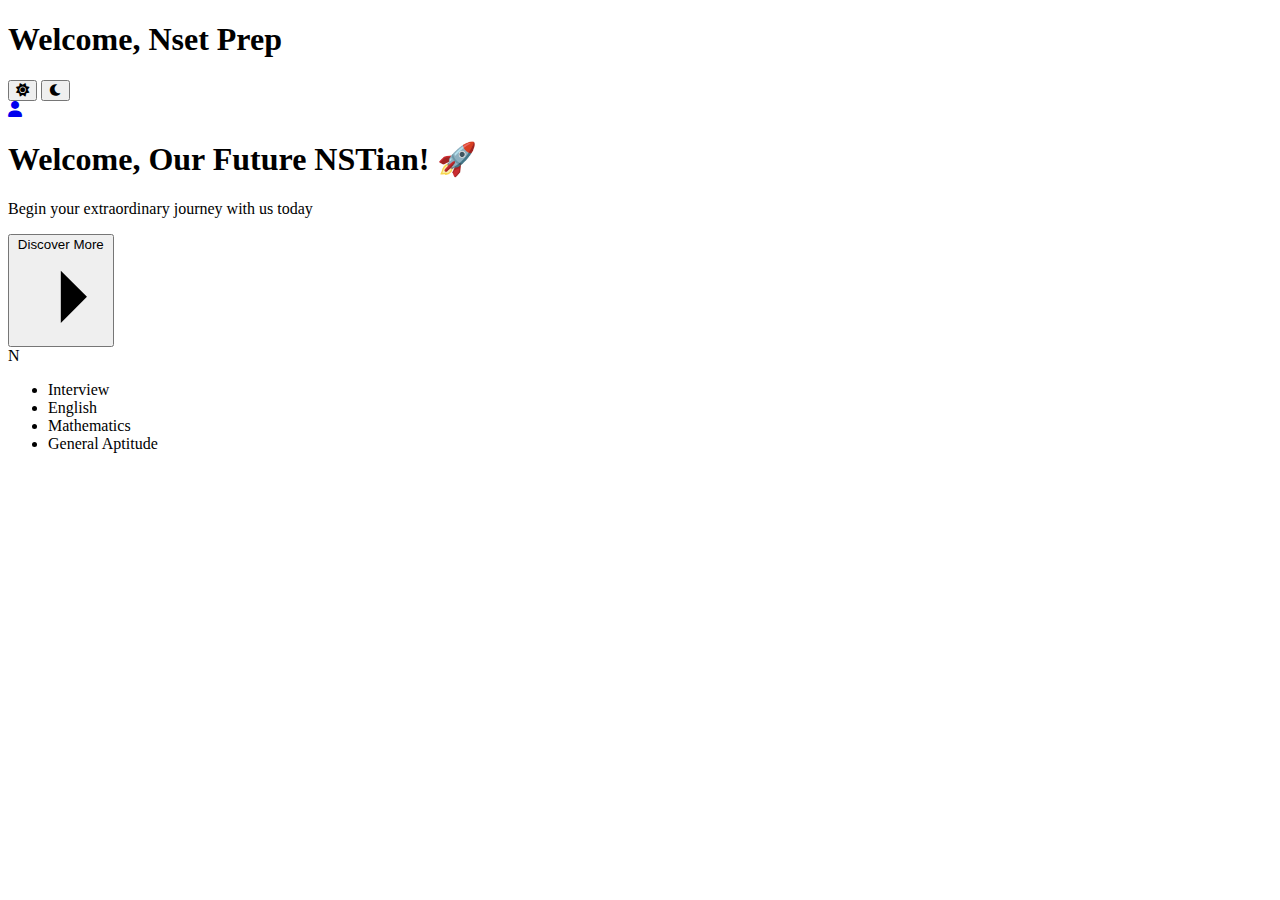
==== index.html @ 56665ab0 "Update index.html" ====
<!DOCTYPE html>
<html lang="en">
<head>
    <meta charset="UTF-8">
    <meta name="viewport" content="width=device-width, initial-scale=1.0">
    <title>NSTian Learning Portal</title>
    <link rel="stylesheet" href="styles.css">
    <link rel="stylesheet" href="css/grid.css">
    <link rel="stylesheet" href="css/enhancements.css">
    <link rel="stylesheet" href="https://cdnjs.cloudflare.com/ajax/libs/font-awesome/6.0.0-beta3/css/all.min.css">
</head>
<body>
   <!-- Header Section -->
   <header class="app-header">
    <div class="user-welcome">
        <h1>Welcome, Nset Prep</h1>
        <p class="date"></p>
    </div>
    <div class="header-icons">
        <div class="theme-buttons">
            <button id="lightModeBtn" class="theme-btn light-btn" onclick="setThemeMode('light')">
                <i class="fas fa-sun"></i>
            </button>
            <button id="darkModeBtn" class="theme-btn dark-btn" onclick="setThemeMode('dark')">
                <i class="fas fa-moon"></i>
            </button>
        </div>
        <a href="profile.html" class="profile-link">
            <i class="fas fa-user" id="profileIcon"></i>
        </a>
    </div>
</header>

   <!-- Enhanced Welcome Banner -->
<section class="welcome-hero" aria-labelledby="welcome-heading">
    <div class="welcome-content">
      <div class="welcome-text">
        <h1 id="welcome-heading" class="welcome-title">
          Welcome, <span class="highlight">Our Future NSTian!</span>
          <span class="rocket" aria-hidden="true">🚀</span>
        </h1>
        <p class="welcome-subtitle">Begin your extraordinary journey with us today</p>
        <button class="welcome-cta" id="aboutBtn">
          Discover More
          <svg class="cta-icon" viewBox="0 0 24 24" aria-hidden="true">
            <path d="M5 12h14M12 5l7 7-7 7"/>
          </svg>
        </button>
      </div>
      
      <div class="logo-container">
        <div class="logo-circle" aria-hidden="true">
          <span class="logo-letter">N</span>
          <div class="logo-particles">
            <span class="particle"></span>
            <span class="particle"></span>
            <span class="particle"></span>
          </div>
        </div>
      </div>
    </div>
    
    <div class="welcome-decoration">
      <div class="decoration-circle"></div>
      <div class="decoration-circle"></div>
    </div>
  </section>
    <!-- Navigation Tabs -->
    <nav>
        <ul class="tabs">
            <li class="tab active" data-tab="interview">Interview</li>
            <li class="tab" data-tab="english">English</li>
            <li class="tab" data-tab="mathematics">Mathematics</li>
            <li class="tab" data-tab="general">General Aptitude</li>
        </ul>
    </nav>

    <!-- Main Content Area -->
    <main>
        <!-- Interview Section -->
        <div class="cards-container interview active"></div>

        <!-- English Section -->
        <div class="cards-container english"></div>

        <!-- Mathematics Section -->
        <div class="cards-container mathematics"></div>

        <!-- General Aptitude Section -->
        <div class="cards-container general"></div>
    </main>


    <script>
        // Direct theme mode function
        function setThemeMode(mode) {
            console.log('Setting theme mode to:', mode);
            if (mode === 'dark') {
                document.body.classList.add('dark-mode');
                document.body.setAttribute('data-theme', 'dark');
                document.getElementById('lightModeBtn').classList.remove('active');
                document.getElementById('darkModeBtn').classList.add('active');
            } else {
                document.body.classList.remove('dark-mode');
                document.body.setAttribute('data-theme', 'light');
                document.getElementById('lightModeBtn').classList.add('active');
                document.getElementById('darkModeBtn').classList.remove('active');
            }
            localStorage.setItem('themeMode', mode);
        }

        // Apply theme on page load
        document.addEventListener('DOMContentLoaded', function() {
            const themeMode = localStorage.getItem('themeMode') || 'light';
            setThemeMode(themeMode);
        });
    </script>
    <script src="script.js"></script>
</body>
</html>
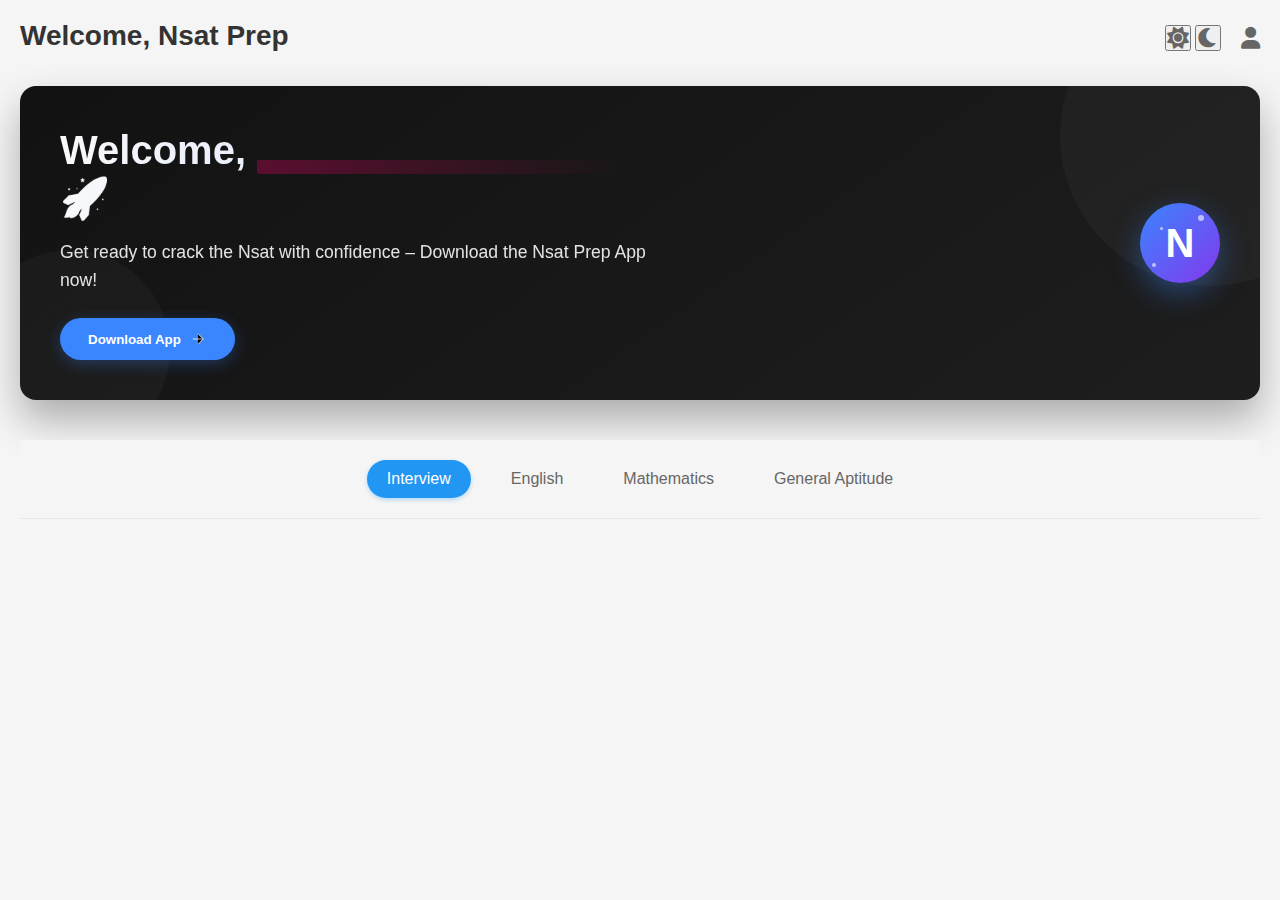
==== commit d0ce4bd9: "Update index.html" ====
--- a/index.html
+++ b/index.html
@@ -13,7 +13,7 @@
    <!-- Header Section -->
    <header class="app-header">
     <div class="user-welcome">
-        <h1>Welcome, Nset Prep</h1>
+        <h1>Welcome, Nsat Prep</h1>
         <p class="date"></p>
     </div>
     <div class="header-icons">
@@ -31,6 +31,7 @@
     </div>
 </header>
 
+ 
    <!-- Enhanced Welcome Banner -->
 <section class="welcome-hero" aria-labelledby="welcome-heading">
     <div class="welcome-content">
@@ -39,13 +40,19 @@
           Welcome, <span class="highlight">Our Future NSTian!</span>
           <span class="rocket" aria-hidden="true">🚀</span>
         </h1>
-        <p class="welcome-subtitle">Begin your extraordinary journey with us today</p>
+        <p class="welcome-subtitle"> Get ready to crack the Nsat with confidence – Download the Nsat Prep App now!</p>
         <button class="welcome-cta" id="aboutBtn">
-          Discover More
+          Download App
           <svg class="cta-icon" viewBox="0 0 24 24" aria-hidden="true">
             <path d="M5 12h14M12 5l7 7-7 7"/>
           </svg>
         </button>
+          <script>
+  document.getElementById("aboutBtn").addEventListener("click", function() {
+    // Replace this with your actual download link
+    window.open("https://example.com/nset-prep-download", "_blank");
+  });
+</script>
       </div>
       
       <div class="logo-container">
@@ -65,6 +72,7 @@
       <div class="decoration-circle"></div>
     </div>
   </section>
+
     <!-- Navigation Tabs -->
     <nav>
         <ul class="tabs">
@@ -74,7 +82,7 @@
             <li class="tab" data-tab="general">General Aptitude</li>
         </ul>
     </nav>
-
+    
     <!-- Main Content Area -->
     <main>
         <!-- Interview Section -->
--- a/styles.css
+++ b/styles.css
@@ -0,0 +1,897 @@
+:root {
+    --background-color: #f5f5f5;
+    --card-background: #ffffff;
+    --primary-color: #2196f3;
+    --secondary-color: #1976d2;
+    --text-color: #333333;
+    --text-secondary: #666666;
+    --red-color: #ef5350;
+    --green-color: #66bb6a;
+    --orange-color: #ffa726;
+    --blue-light: #4fc3f7;
+    --shadow-sm: 0 2px 4px rgba(0, 0, 0, 0.1);
+    --shadow-md: 0 4px 8px rgba(0, 0, 0, 0.1);
+    --shadow-lg: 0 8px 16px rgba(0, 0, 0, 0.1);
+    --transition-speed: 0.3s;
+    --border-radius-sm: 8px;
+    --border-radius-md: 12px;
+    --border-radius-lg: 16px;
+    --spacing-xs: 5px;
+    --spacing-sm: 10px;
+    --spacing-md: 15px;
+    --spacing-lg: 20px;
+    --spacing-xl: 30px;
+}
+
+[data-theme="dark"] {
+    --background-color: #121212;
+    --card-background: #1e1e1e;
+    --text-color: #ffffff;
+    --text-secondary: #bbbbbb;
+    --shadow-sm: 0 2px 4px rgba(0, 0, 0, 0.3);
+    --shadow-md: 0 4px 8px rgba(0, 0, 0, 0.3);
+    --shadow-lg: 0 8px 16px rgba(0, 0, 0, 0.3);
+}
+
+* {
+    margin: 0;
+    padding: 0;
+    box-sizing: border-box;
+    font-family: -apple-system, BlinkMacSystemFont, 'Segoe UI', Roboto, Oxygen, Ubuntu, Cantarell, sans-serif;
+}
+
+body {
+    background-color: var(--background-color);
+    color: var(--text-color);
+    padding: var(--spacing-lg);
+    transition: background-color var(--transition-speed), color var(--transition-speed);
+    min-height: 100vh;
+}
+
+/* Header Styles */
+.app-header {
+    display: flex;
+    flex-direction: column;
+    gap: var(--spacing-md);
+    margin-bottom: var(--spacing-xl);
+}
+
+.user-info {
+    display: flex;
+    justify-content: space-between;
+    align-items: center;
+    width: 100%;
+}
+
+.user-welcome h1 {
+    font-size: 24px;
+    font-weight: 600;
+    margin-bottom: 4px;
+}
+
+.date {
+    color: var(--text-secondary);
+    font-size: 14px;
+}
+
+.header-icons {
+    display: flex;
+    align-items: center;
+    gap: var(--spacing-md);
+    position: relative;
+}
+
+.header-icons i {
+    font-size: 20px;
+    color: var(--text-secondary);
+    cursor: pointer;
+    transition: color var(--transition-speed);
+}
+
+.header-icons i:hover {
+    color: var(--primary-color);
+}
+
+/* Notification Styles */
+.notification-wrapper, .profile-wrapper {
+    position: relative;
+}
+
+.notification-badge {
+    position: absolute;
+    top: -8px;
+    right: -8px;
+    background-color: var(--red-color);
+    color: white;
+    font-size: 10px;
+    border-radius: 50%;
+    width: 18px;
+    height: 18px;
+    display: flex;
+    align-items: center;
+    justify-content: center;
+}
+
+.notification-dropdown, .profile-dropdown {
+    position: absolute;
+    top: 35px;
+    right: -10px;
+    background-color: var(--card-background);
+    border-radius: var(--border-radius-md);
+    box-shadow: var(--shadow-lg);
+    width: 320px;
+    max-height: 400px;
+    overflow-y: auto;
+    z-index: 1000;
+    opacity: 0;
+    visibility: hidden;
+    transform: translateY(10px);
+    transition: all var(--transition-speed);
+}
+
+.notification-dropdown.active, .profile-dropdown.active {
+    opacity: 1;
+    visibility: visible;
+    transform: translateY(0);
+}
+
+.notification-dropdown::before, .profile-dropdown::before {
+    content: '';
+    position: absolute;
+    top: -8px;
+    right: 15px;
+    border-left: 8px solid transparent;
+    border-right: 8px solid transparent;
+    border-bottom: 8px solid var(--card-background);
+}
+
+.notification-header {
+    display: flex;
+    justify-content: space-between;
+    align-items: center;
+    padding: var(--spacing-md);
+    border-bottom: 1px solid rgba(0, 0, 0, 0.1);
+}
+
+.notification-header h3 {
+    font-size: 16px;
+}
+
+.mark-all-read {
+    color: var(--primary-color);
+    font-size: 12px;
+    cursor: pointer;
+    transition: opacity var(--transition-speed);
+}
+
+.mark-all-read:hover {
+    opacity: 0.8;
+}
+
+.notification-list {
+    padding: 0;
+}
+
+.notification-item {
+    padding: var(--spacing-md);
+    border-bottom: 1px solid rgba(0, 0, 0, 0.05);
+    cursor: pointer;
+    transition: background-color var(--transition-speed);
+}
+
+.notification-item:hover {
+    background-color: rgba(0, 0, 0, 0.02);
+}
+
+.notification-item.unread {
+    background-color: rgba(33, 150, 243, 0.05);
+    position: relative;
+}
+
+.notification-item.unread::before {
+    content: '';
+    position: absolute;
+    left: 0;
+    top: 0;
+    height: 100%;
+    width: 3px;
+    background-color: var(--primary-color);
+}
+
+.notification-content h4 {
+    font-size: 14px;
+    margin-bottom: 5px;
+}
+
+.notification-content p {
+    font-size: 12px;
+    color: var(--text-secondary);
+    margin-bottom: 5px;
+}
+
+.notification-time {
+    font-size: 11px;
+    color: var(--text-secondary);
+    display: block;
+}
+
+/* Profile Dropdown Styles */
+.profile-header {
+    display: flex;
+    align-items: center;
+    padding: var(--spacing-md);
+    border-bottom: 1px solid rgba(0, 0, 0, 0.1);
+}
+
+.profile-pic {
+    width: 40px;
+    height: 40px;
+    border-radius: 50%;
+    margin-right: var(--spacing-sm);
+    object-fit: cover;
+}
+
+.profile-info h4 {
+    font-size: 14px;
+    margin-bottom: 2px;
+}
+
+.profile-info p {
+    font-size: 12px;
+    color: var(--text-secondary);
+}
+
+.profile-menu {
+    padding: var(--spacing-sm) 0;
+}
+
+.profile-menu a {
+    display: flex;
+    align-items: center;
+    padding: var(--spacing-sm) var(--spacing-md);
+    color: var(--text-color);
+    text-decoration: none;
+    font-size: 14px;
+    transition: background-color var(--transition-speed);
+}
+
+.profile-menu a:hover {
+    background-color: rgba(0, 0, 0, 0.05);
+}
+
+.profile-menu a i {
+    margin-right: var(--spacing-sm);
+    font-size: 16px;
+    color: var(--text-secondary);
+}
+
+.profile-menu .logout {
+    color: var(--red-color);
+}
+
+.profile-menu .logout i {
+    color: var(--red-color);
+}
+
+/* Responsive Design */
+@media (min-width: 768px) {
+    .app-header {
+        flex-direction: row;
+        justify-content: space-between;
+        align-items: center;
+    }
+    
+    .user-welcome h1 {
+        font-size: 28px;
+    }
+    
+    .date {
+        font-size: 16px;
+    }
+    
+    .header-icons {
+        gap: var(--spacing-lg);
+    }
+    
+    .header-icons i {
+        font-size: 22px;
+    }
+}
+
+@media (max-width: 480px) {
+    body {
+        padding: var(--spacing-md);
+    }
+    
+    .notification-dropdown, .profile-dropdown {
+        width: 280px;
+        right: -15px;
+    }
+    
+    .profile-dropdown {
+        width: 250px;
+    }
+}
+
+/* Modern Welcome Banner Styles */
+.welcome-hero {
+    --primary: #3a86ff;
+    --secondary: #8338ec;
+    --accent: #ff006e;
+    --dark: #121212;
+    --light: #f8f9fa;
+    --spacing-xl: 2.5rem;
+    --spacing-lg: 1.5rem;
+    --spacing-md: 1rem;
+    --border-radius-lg: 16px;
+    --border-radius-md: 8px;
+    --transition-speed: 0.3s;
+    
+    background: linear-gradient(145deg, var(--dark) 0%, #1e1e1e 100%);
+    color: var(--light);
+    padding: var(--spacing-xl);
+    border-radius: var(--border-radius-lg);
+    margin-bottom: var(--spacing-xl);
+    position: relative;
+    overflow: hidden;
+    box-shadow: 0 20px 40px rgba(0, 0, 0, 0.3);
+  }
+  
+  .welcome-content {
+    display: flex;
+    justify-content: space-between;
+    align-items: center;
+    gap: 2rem;
+    position: relative;
+    z-index: 2;
+    max-width: 1200px;
+    margin: 0 auto;
+  }
+  
+  .welcome-text {
+    flex: 1;
+    max-width: 600px;
+  }
+  
+  .welcome-title {
+    font-size: clamp(1.8rem, 4vw, 2.5rem);
+    font-weight: 700;
+    line-height: 1.2;
+    margin-bottom: var(--spacing-md);
+    background: linear-gradient(to right, var(--light) 0%, #c9d6ff 100%);
+    -webkit-background-clip: text;
+    background-clip: text;
+    color: transparent;
+  }
+  
+  .highlight {
+    position: relative;
+    display: inline-block;
+  }
+  
+  .highlight::after {
+    content: '';
+    position: absolute;
+    bottom: 0;
+    left: 0;
+    width: 100%;
+    height: 30%;
+    background: linear-gradient(90deg, rgba(255,0,110,0.3) 0%, transparent 100%);
+    z-index: -1;
+    border-radius: 2px;
+  }
+  
+  .rocket {
+    display: inline-block;
+    animation: rocketFloat 3s ease-in-out infinite;
+    transform-origin: center 70%;
+  }
+  
+  @keyframes rocketFloat {
+    0%, 100% { transform: translateY(0) rotate(-5deg); }
+    50% { transform: translateY(-8px) rotate(5deg); }
+  }
+  
+  .welcome-subtitle {
+    font-size: 1.1rem;
+    opacity: 0.9;
+    margin-bottom: var(--spacing-lg);
+    line-height: 1.6;
+  }
+  
+  .welcome-cta {
+    display: inline-flex;
+    align-items: center;
+    gap: 0.5rem;
+    background: var(--primary);
+    color: white;
+    border: none;
+    padding: 0.75rem 1.75rem;
+    border-radius: 50px;
+    font-weight: 600;
+    cursor: pointer;
+    transition: all var(--transition-speed) ease;
+    box-shadow: 0 4px 15px rgba(58, 134, 255, 0.3);
+  }
+  
+  .welcome-cta:hover {
+    background: var(--accent);
+    transform: translateY(-2px);
+    box-shadow: 0 6px 20px rgba(255, 0, 110, 0.4);
+  }
+  
+  .cta-icon {
+    width: 18px;
+    height: 18px;
+    stroke: currentColor;
+    transition: transform var(--transition-speed) ease;
+  }
+  
+  .welcome-cta:hover .cta-icon {
+    transform: translateX(3px);
+  }
+  
+  /* Logo Styles */
+  .logo-container {
+    position: relative;
+  }
+  
+  .logo-circle {
+    width: 80px;
+    height: 80px;
+    border-radius: 50%;
+    background: linear-gradient(135deg, var(--primary) 0%, var(--secondary) 100%);
+    display: flex;
+    align-items: center;
+    justify-content: center;
+    font-size: 2.5rem;
+    font-weight: bold;
+    box-shadow: 0 10px 30px rgba(58, 134, 255, 0.4);
+    position: relative;
+    animation: pulse 4s ease infinite;
+  }
+  
+  @keyframes pulse {
+    0%, 100% { transform: scale(1); }
+    50% { transform: scale(1.05); }
+  }
+  
+  .logo-letter {
+    color: white;
+    position: relative;
+    z-index: 2;
+  }
+  
+  .logo-particles {
+    position: absolute;
+    width: 100%;
+    height: 100%;
+  }
+  
+  .particle {
+    position: absolute;
+    background: white;
+    border-radius: 50%;
+    opacity: 0.6;
+  }
+  
+  .particle:nth-child(1) {
+    width: 6px;
+    height: 6px;
+    top: 15%;
+    right: 20%;
+    animation: float 4s ease infinite;
+  }
+  
+  .particle:nth-child(2) {
+    width: 4px;
+    height: 4px;
+    bottom: 20%;
+    left: 15%;
+    animation: float 5s ease infinite 1s;
+  }
+  
+  .particle:nth-child(3) {
+    width: 3px;
+    height: 3px;
+    top: 30%;
+    left: 25%;
+    animation: float 6s ease infinite 0.5s;
+  }
+  
+  @keyframes float {
+    0%, 100% { transform: translateY(0) translateX(0); }
+    50% { transform: translateY(-10px) translateX(5px); }
+  }
+  
+  /* Decorative Elements */
+  .welcome-decoration {
+    position: absolute;
+    width: 100%;
+    height: 100%;
+    top: 0;
+    left: 0;
+    overflow: hidden;
+    z-index: 1;
+  }
+  
+  .decoration-circle {
+    position: absolute;
+    border-radius: 50%;
+    background: rgba(255, 255, 255, 0.03);
+  }
+  
+  .decoration-circle:nth-child(1) {
+    width: 300px;
+    height: 300px;
+    top: -100px;
+    right: -100px;
+  }
+  
+  .decoration-circle:nth-child(2) {
+    width: 200px;
+    height: 200px;
+    bottom: -50px;
+    left: -50px;
+  }
+  
+  /* Responsive Design */
+  @media (max-width: 768px) {
+    .welcome-content {
+      flex-direction: column;
+      text-align: center;
+    }
+    
+    .welcome-text {
+      margin-bottom: var(--spacing-lg);
+    }
+    
+    .logo-circle {
+      width: 70px;
+      height: 70px;
+      font-size: 2rem;
+    }
+  }
+
+/* Navigation Styles */
+nav {
+    margin-bottom: var(--spacing-xl);
+    position: sticky;
+    top: 0;
+    z-index: 90;
+    background-color: var(--background-color);
+    padding: var(--spacing-sm) 0;
+    border-bottom: 1px solid rgba(0, 0, 0, 0.05);
+}
+
+.tabs {
+    list-style: none;
+    display: flex;
+    gap: var(--spacing-lg);
+    padding: var(--spacing-sm) 0;
+    min-width: max-content;
+    justify-content: center;
+}
+
+.tab {
+    color: var(--text-secondary);
+    cursor: pointer;
+    padding: var(--spacing-sm) var(--spacing-lg);
+    border-radius: 20px;
+    transition: all var(--transition-speed);
+    white-space: nowrap;
+    font-weight: 500;
+}
+
+.tab.active {
+    background-color: var(--primary-color);
+    color: white;
+    box-shadow: 0 2px 4px rgba(33, 150, 243, 0.3);
+}
+
+.tab:hover:not(.active) {
+    background-color: rgba(0, 0, 0, 0.05);
+    color: var(--primary-color);
+}
+
+/* Cards Container */
+.cards-container {
+    display: none;
+    flex-direction: column;
+    gap: var(--spacing-md);
+    animation: fadeIn 0.5s ease;
+}
+
+.cards-container.active {
+    display: flex;
+}
+
+@keyframes fadeIn {
+    from {
+        opacity: 0;
+        transform: translateY(10px);
+    }
+    to {
+        opacity: 1;
+        transform: translateY(0);
+    }
+}
+
+/* Quiz Card Styles */
+.quiz-card {
+    position: relative;
+    background-color: var(--card-background);
+    border-radius: 12px;
+    padding: 20px;
+    box-shadow: var(--shadow-sm);
+    transition: transform 0.3s, box-shadow 0.3s;
+    cursor: pointer;
+    overflow: hidden;
+    display: flex;
+    flex-direction: column;
+    height: 100%;
+}
+
+.quiz-info {
+    flex: 1;
+    position: relative;
+    z-index: 2;
+    padding-right: 70px;
+}
+
+.quiz-count {
+    color: var(--text-secondary);
+    font-size: 14px;
+    margin-bottom: 8px;
+    display: block;
+}
+
+.quiz-info h3 {
+    font-size: 18px;
+    color: var(--text-color);
+    font-weight: 600;
+    line-height: 1.4;
+}
+
+.quiz-info p {
+    color: var(--text-secondary);
+    font-size: 14px;
+}
+
+/* Remove calculator icons styles */
+.calculator-icons {
+    display: none;
+}
+
+.icon {
+    display: none;
+}
+
+/* Modal Styles */
+.modal {
+    position: fixed;
+    top: 0;
+    left: 0;
+    width: 100%;
+    height: 100%;
+    background-color: rgba(0, 0, 0, 0.5);
+    display: flex;
+    align-items: center;
+    justify-content: center;
+    z-index: 2000;
+    opacity: 0;
+    visibility: hidden;
+    transition: all var(--transition-speed);
+    backdrop-filter: blur(3px);
+}
+
+.modal.active {
+    opacity: 1;
+    visibility: visible;
+}
+
+.modal-content {
+    background-color: var(--card-background);
+    border-radius: var(--border-radius-lg);
+    width: 90%;
+    max-width: 600px;
+    max-height: 90vh;
+    overflow-y: auto;
+    box-shadow: 0 10px 25px rgba(0, 0, 0, 0.2);
+    animation: modalFadeIn 0.3s ease;
+}
+
+@keyframes modalFadeIn {
+    from {
+        opacity: 0;
+        transform: translateY(-50px);
+    }
+    to {
+        opacity: 1;
+        transform: translateY(0);
+    }
+}
+
+.modal-header {
+    display: flex;
+    justify-content: space-between;
+    align-items: center;
+    padding: var(--spacing-lg);
+    border-bottom: 1px solid rgba(0, 0, 0, 0.1);
+}
+
+.modal-header h2 {
+    font-size: 20px;
+}
+
+.close-modal {
+    font-size: 24px;
+    cursor: pointer;
+    color: var(--text-secondary);
+    transition: color var(--transition-speed);
+}
+
+.close-modal:hover {
+    color: var(--red-color);
+}
+
+.modal-body {
+    padding: var(--spacing-lg);
+}
+
+.modal-body h3 {
+    font-size: 18px;
+    margin: 15px 0 10px 0;
+    color: var(--primary-color);
+}
+
+.modal-body p, .modal-body li {
+    margin-bottom: 10px;
+    line-height: 1.6;
+    font-size: 14px;
+}
+
+.modal-body ul {
+    margin-left: 20px;
+}
+
+.modal-footer {
+    padding: var(--spacing-md) var(--spacing-lg);
+    text-align: right;
+    border-top: 1px solid rgba(0, 0, 0, 0.1);
+}
+
+.modal-close-btn {
+    background-color: var(--primary-color);
+    color: white;
+    border: none;
+    padding: 10px var(--spacing-lg);
+    border-radius: var(--border-radius-sm);
+    cursor: pointer;
+    font-size: 14px;
+    transition: background-color var(--transition-speed);
+    font-weight: 500;
+}
+
+.modal-close-btn:hover {
+    background-color: var(--secondary-color);
+}
+
+/* Theme Buttons - Replace the toggle styles */
+.theme-toggle {
+    display: none; /* Hide old toggle */
+}
+
+#darkModeToggle {
+    display: none; /* Hide old toggle checkbox */
+}
+
+/* Remove old toggle label styles */
+.theme-toggle label,
+.theme-toggle label::after,
+#darkModeToggle:checked + label::after {
+    display: none;
+}
+
+/* Header Icons - ensure proper display */
+.header-icons {
+    display: flex;
+    align-items: center;
+    gap: var(--spacing-lg);
+    position: relative;
+}
+
+.profile-link {
+    color: var(--text-secondary);
+    text-decoration: none;
+}
+
+.profile-link i {
+    font-size: 22px;
+    transition: color var(--transition-speed);
+}
+
+.profile-link:hover i {
+    color: var(--primary-color);
+}
+
+/* Mobile and Tablet Responsive Design */
+@media (max-width: 767px) {
+    body {
+        padding: 15px;
+    }
+
+    .welcome-banner {
+        flex-direction: column;
+        text-align: center;
+        gap: 15px;
+        padding: 20px;
+    }
+
+    .welcome-text h2 {
+        font-size: 20px;
+    }
+
+    .app-header {
+        flex-wrap: wrap;
+        margin-bottom: 20px;
+    }
+    
+    .user-welcome h1 {
+        font-size: 22px;
+    }
+    
+    .date {
+        font-size: 14px;
+    }
+
+    .notification-dropdown, .profile-dropdown {
+        width: 280px;
+        right: -100px;
+    }
+
+    .quiz-card {
+        padding: 20px;
+    }
+    
+    .quiz-info h3 {
+        font-size: 16px;
+    }
+
+    nav {
+        overflow-x: auto;
+    }
+    
+    .tabs {
+        justify-content: flex-start;
+    }
+}
+
+/* Desktop Responsive Design */
+@media (min-width: 768px) {
+    .cards-container {
+        display: none;
+        grid-template-columns: repeat(3, 1fr);
+        gap: 20px;
+    }
+
+    .cards-container.active {
+        display: grid;
+    }
+    
+    .cards-container.interview {
+        grid-template-columns: repeat(3, 1fr);
+    }
+    
+    .cards-container.english {
+        grid-template-columns: repeat(3, 1fr);
+    }
+    
+    .cards-container.mathematics {
+        grid-template-columns: repeat(3, 1fr);
+    }
+    
+    .cards-container.general {
+        grid-template-columns: repeat(2, 1fr);
+    }
+}
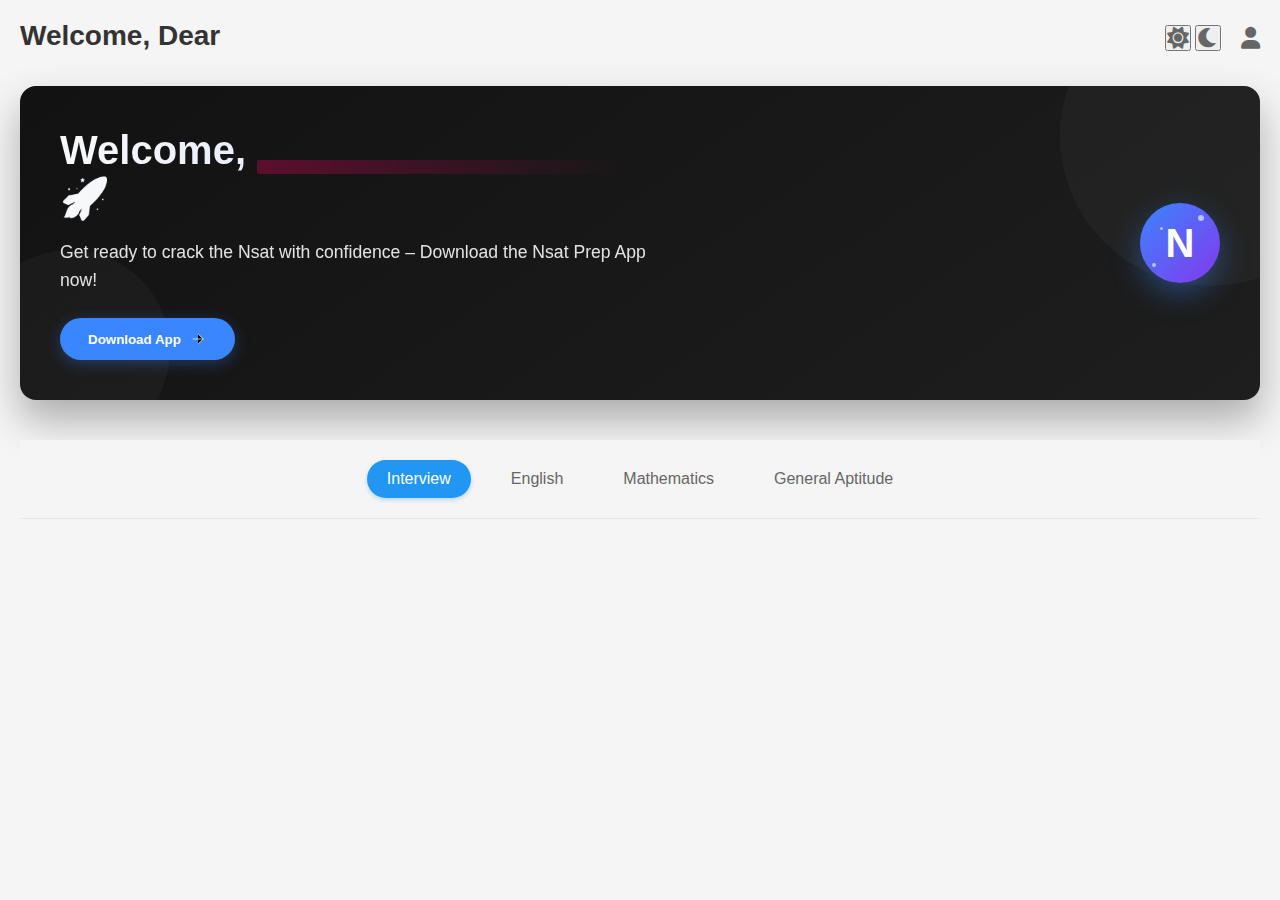
==== commit aefb496f: "Update index.html" ====
--- a/index.html
+++ b/index.html
@@ -3,7 +3,7 @@
 <head>
     <meta charset="UTF-8">
     <meta name="viewport" content="width=device-width, initial-scale=1.0">
-    <title>NSTian Learning Portal</title>
+    <title>NSTian Learning App</title>
     <link rel="stylesheet" href="styles.css">
     <link rel="stylesheet" href="css/grid.css">
     <link rel="stylesheet" href="css/enhancements.css">
@@ -13,7 +13,7 @@
    <!-- Header Section -->
    <header class="app-header">
     <div class="user-welcome">
-        <h1>Welcome, Nsat Prep</h1>
+        <h1>Welcome, Dear</h1>
         <p class="date"></p>
     </div>
     <div class="header-icons">
